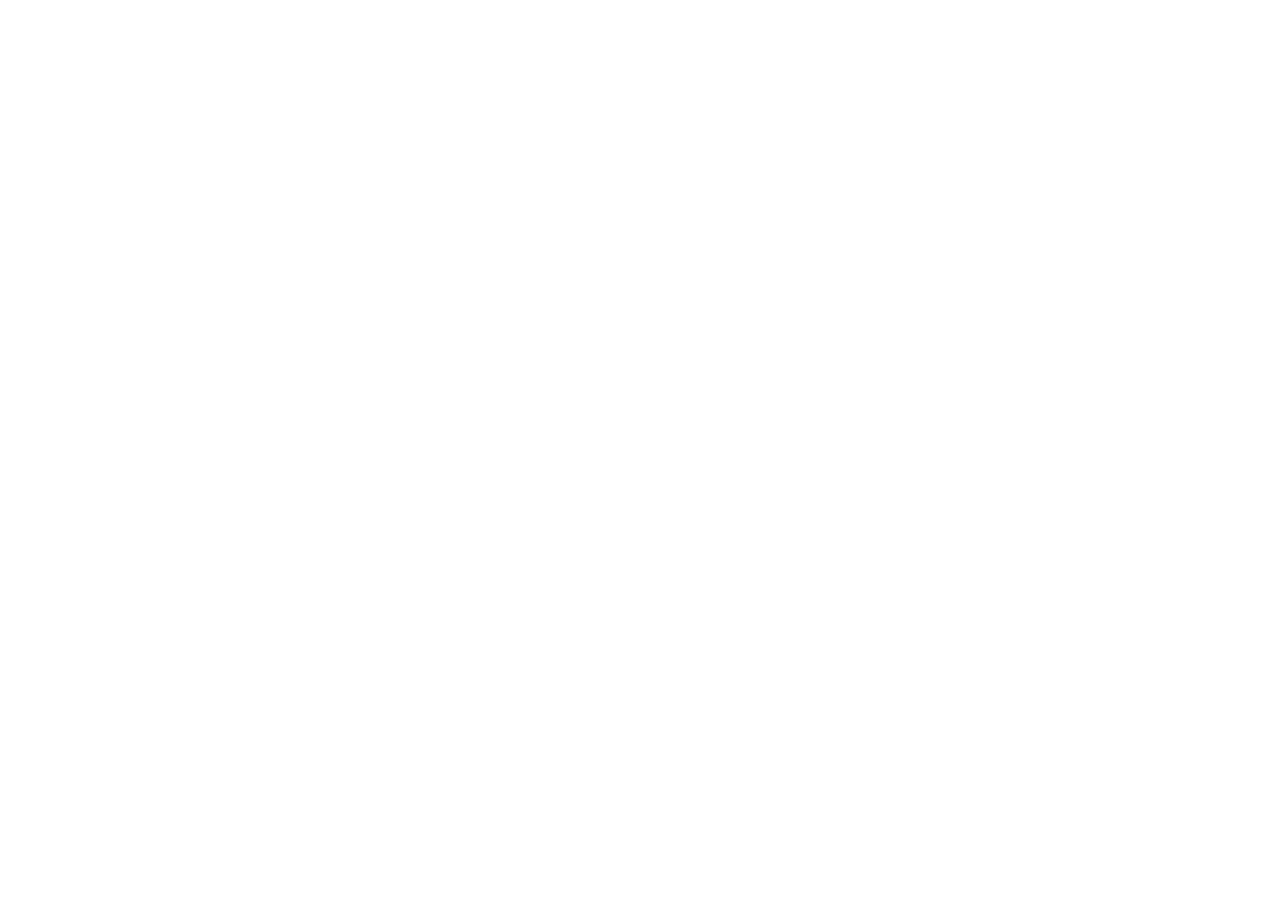
==== about.html @ 329e59cd "hotel first part" ====
<!DOCTYPE html>
<html lang="en">
<head>
    <meta charset="UTF-8">
    <meta name="viewport" content="width=device-width,
     initial-scale=1.0">
     <link rel="stylesheet" href="css/style.css">
     <title>About</title>
</head>
<body>

</body>
</html>
---- css/style.css ----
/* CSS Reset */
* {
    margin: 0;
    padding: 0;
    box-sizing: border-box;
 }
 
 /* main styling */
 body {
    font-family: Verdana, Geneva, Tahoma, sans-serif;
    line-height: 1.5em;
 }
 
 a {
    color: #333;
    text-decoration: none;
 }
 
 h1, h2, h3 {
    padding-bottom: 20px;
 }
 
 p {
    margin: 0 10px;
 }
 
 /* utility class */
 .container {
    width: 700px;
    margin: auto;
 }
 
 .text-primary {
    color: #03506f;
 }
 
 .btn {
    background-color: #333;
    border-radius: 7px;
    color:aliceblue;
    cursor: pointer;
    padding: 10px 15px;
    font-size: 18px;
    text-align: center;
    margin: 10px 15px;
    display: inline-block;
 }
 
 .btn:hover {
    background-color: #03506f;
 }
 
 /* navbar */
 #navbar {
    background-color: #03506f;
    color: white;
    overflow: hidden;
 }
 
 #navbar h1 {
    float: left;
    padding-top: 20px;
 }
 
 #navbar a {
    color: white;
 }
 
 #navbar ul {
    list-style: none;
    float: right;
 }
 
 #navbar ul li {
    float:left;
 }
 
 #navbar ul li a {
    display: block;
    padding: 20px;
 }
 
 #navbar ul li a:hover {
    background-color: aliceblue;
    color: black;
 }
 
 #navbar .current {
    background-color: aliceblue;
    color: black;
 }
 
 /* showcase */
 #showcase {
    background: url('../images/showcase.jpg') no-repeat center center/cover;
    height: 600px;
 }
 
 #showcase #showcase-content {
    padding-top: 200px;
 }
 
 #showcase #showcase-content h2 {
    font-size: 55px;
    line-height: 1.3em;
 }
 
 #showcase-content .intro {
    text-align: center;
    font-size: 18px;
    margin: auto;
 }
 
 #showcase-content .btn {
    margin-left: 250px;
 }
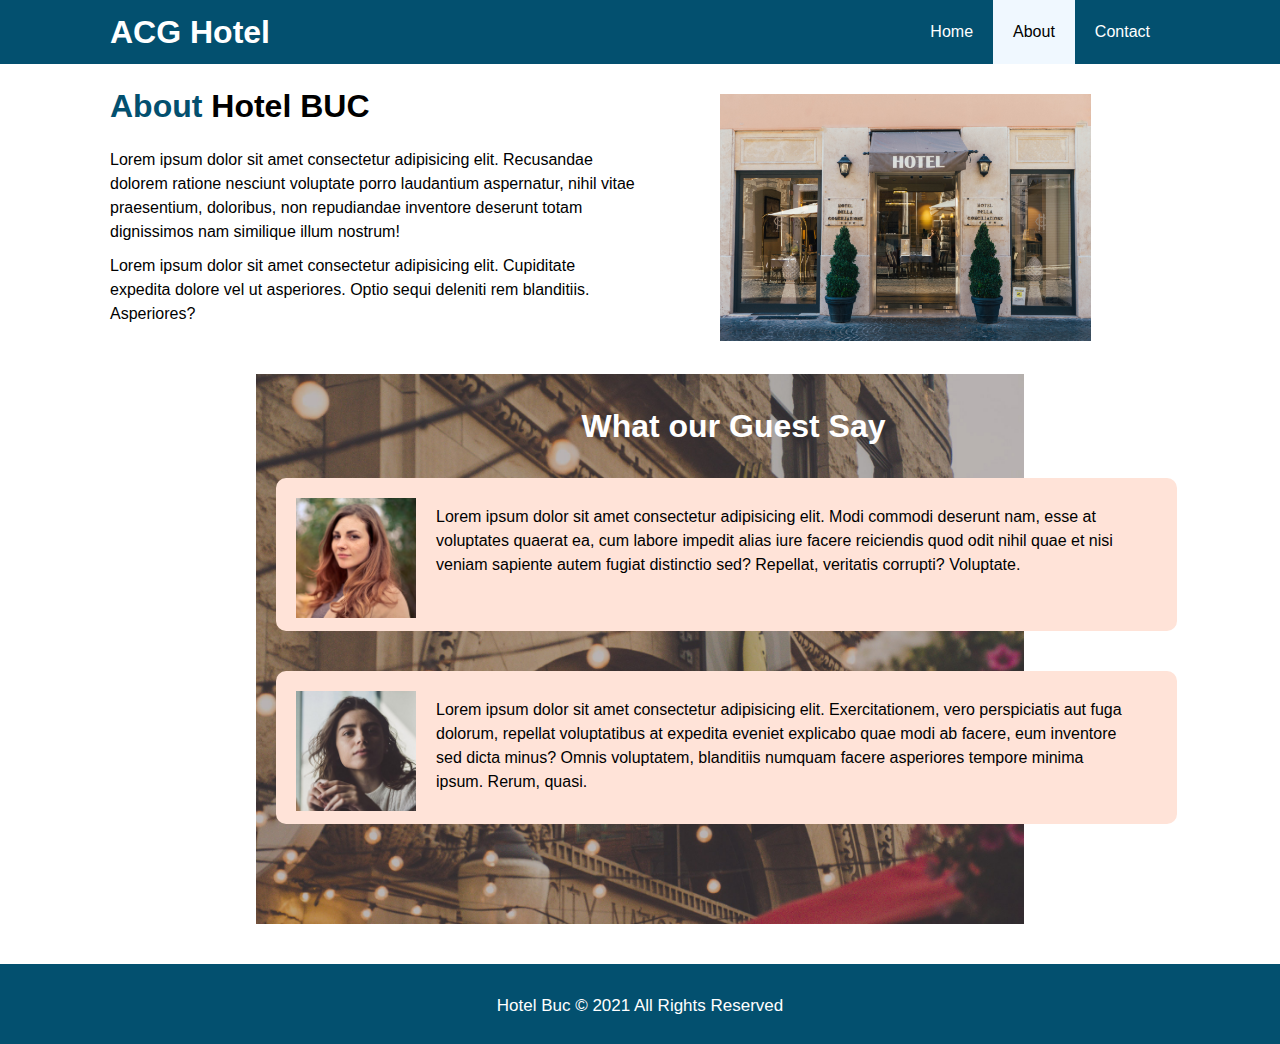
==== commit 85d0ef9e: "hotel without final changes" ====
--- a/about.html
+++ b/about.html
@@ -5,9 +5,49 @@
     <meta name="viewport" content="width=device-width,
      initial-scale=1.0">
      <link rel="stylesheet" href="css/style.css">
+     <link rel="stylesheet" href="https://cdnjs.cloudflare.com/ajax/libs/font-awesome/5.15.1/css/all.min.css" integrity="sha512-+4zCK9k+qNFUR5X+cKL9EIR+ZOhtIloNl9GIKS57V1MyNsYpYcUrUeQc9vNfzsWfV28IaLL3i96P9sdNyeRssA==" crossorigin="anonymous" />
      <title>About</title>
 </head>
 <body>
-
+    <header>
+        <nav id="navbar">
+           <div class="container">
+              <h1 class="logo"><a href="index.html">ACG Hotel</a></h1>
+              <ul>
+                 <li><a href="index.html">Home</a></li>
+                 <li><a class="current" href="about.html">About</a></li>
+                 <li><a href="contact.html">Contact</a></li>
+              </ul>
+           </div>
+        </nav>
+     </header>
+    <section id="about-hotel">
+        <div class="container">
+            <div class="left">
+                <h1><span class="text-primary">About</span> Hotel BUC</h1>
+                <p>Lorem ipsum dolor sit amet consectetur adipisicing elit. Recusandae dolorem ratione nesciunt voluptate porro laudantium aspernatur, nihil vitae praesentium, doloribus, non repudiandae inventore deserunt totam dignissimos nam similique illum nostrum!</p>
+                <p>Lorem ipsum dolor sit amet consectetur adipisicing elit. Cupiditate expedita dolore vel ut asperiores. Optio sequi deleniti rem blanditiis. Asperiores?</p>
+            </div>
+            <div class="right">
+                <img src="./images/photo-1.jpg">
+            </div>
+        </div>
+    </section> 
+    <section id="review">
+        <div class="container">
+            <h2>What our Guest Say</h2>
+            <div class="person">
+                <img src="./images/person-1.jpg">
+                <p>Lorem ipsum dolor sit amet consectetur adipisicing elit. Modi commodi deserunt nam, esse at voluptates quaerat ea, cum labore impedit alias iure facere reiciendis quod odit nihil quae et nisi veniam sapiente autem fugiat distinctio sed? Repellat, veritatis corrupti? Voluptate.</p>
+            </div>
+            <div class="person">
+                <img src="./images/person-2.jpg">
+                <p>Lorem ipsum dolor sit amet consectetur adipisicing elit. Exercitationem, vero perspiciatis aut fuga dolorum, repellat voluptatibus at expedita eveniet explicabo quae modi ab facere, eum inventore sed dicta minus? Omnis voluptatem, blanditiis numquam facere asperiores tempore minima ipsum. Rerum, quasi.</p>
+            </div>
+        </div>
+    </section>
+    <footer id="copy">
+        <p>Hotel Buc &copy 2021 All Rights Reserved</p>
+    </footer>
 </body>
 </html>--- a/css/style.css
+++ b/css/style.css
@@ -21,28 +21,30 @@
  }
  
  p {
-    margin: 0 10px;
+    margin: 10px 0px;
  }
  
  /* utility class */
  .container {
-    width: 700px;
+    width: 1100px;
     margin: auto;
- }
- 
+    padding: 0 20px;
+ }
+ .container h2{
+    text-align: center;
+ }
  .text-primary {
     color: #03506f;
  }
- 
+
  .btn {
     background-color: #333;
     border-radius: 7px;
     color:aliceblue;
     cursor: pointer;
-    padding: 10px 15px;
+    padding: 12px 20px;
     font-size: 18px;
-    text-align: center;
-    margin: 10px 15px;
+    margin: 20px 15px;
     display: inline-block;
  }
  
@@ -59,6 +61,7 @@
  
  #navbar h1 {
     float: left;
+    margin: 0;
     padding-top: 20px;
  }
  
@@ -98,6 +101,7 @@
  
  #showcase #showcase-content {
     padding-top: 200px;
+    text-align: center;
  }
  
  #showcase #showcase-content h2 {
@@ -110,8 +114,167 @@
     font-size: 18px;
     margin: auto;
  }
- 
- #showcase-content .btn {
-    margin-left: 250px;
- }
- +#about{
+   height: 300px;
+}
+#about .about-image{
+   float: left;
+   width: 50%;
+   background: url('../images/photo-1.jpg') no-repeat center center/cover;
+   height: 100%;
+ }
+ #about .about-text {
+    background-color: #ffe3d8;
+    width: 50%;
+    height: 100%;
+    float: right;
+    text-align: center;
+    padding: 30px 50px;
+    font-size: 18px;
+    
+ }
+#about .about-text h2{
+   text-align: center;
+   font-size: 30px;
+}
+#about .about-text p {
+   text-align: justify;
+}
+#icons {
+   display: flex;
+   height: 350px;
+   margin-top: 50px;
+}
+#icons .box {
+   text-align: center;
+   width: 35%;
+   height: 200px;
+   padding: 30px 50px;
+}
+#icons .fas {
+   font-size: 35px;
+}
+#copy{
+   background-color: #03506f;
+   text-align: center;
+   color: white;
+   height: 80px;
+   padding: 20px 15px;
+   font-size: 17px;
+}
+
+
+/* about html style  */
+
+#about-hotel .container{
+   display: flex;
+   height: 250px;
+   padding: 30px 20px;
+}
+
+#about-hotel .container .left{
+   width: 50%;
+
+}
+#about-hotel .container .right{
+   width: 50%;
+
+}
+#about-hotel .container .right img{
+   display: block;
+   width: 70%;
+   margin: auto;
+}
+
+/* section review styling */
+
+
+#review{
+   height: 550px;
+   width: 60%;
+   margin: auto;
+   background: url(../images/test-bg.jpg) no-repeat center center/cover;
+   margin-top: 60px;
+   margin-bottom: 40px;
+}
+
+
+#review .container{
+   display: block;
+}
+#review .container h2{
+   color: white;
+   padding: 40px;
+   font-size: 32px;
+   margin-left: -145px;
+}
+.person img{
+   width: 140px;
+   padding-right: 20px;
+}
+#review .person {
+   padding: 20px;
+   margin-bottom: 40px;
+   width: 85%;
+   height: 153px;
+   border-radius: 10px;
+   background-color: #ffe3d8;
+}
+
+#review .container .person p{
+   width: 80%;
+   margin-top: -120px;
+   margin-left: 140px;
+}
+
+/* contact styling */
+#contact h1{
+   padding: 25px 0px;
+   font-size: 1.5em;
+   font-weight: bold;
+}
+.form-box{
+   margin-top: 20px;
+}
+.form-box input, textarea{
+   width: 100%;
+   padding: 18px;
+   margin-top: 10px;
+   border: 1px solid lightblue;
+
+}
+#textarea {
+   width: 100%;
+   height: 200px;
+   resize: none;
+}
+.form-box input {
+   height: 36px;
+   padding: 18px;
+   margin-top: 10px;
+}
+#contact .btn{
+   margin: 0;
+   margin-top: 20px;
+}
+
+/* adress styling */
+
+#adress .container {
+   display: flex;
+}
+#adress .adress-info{
+   width: 33%;
+   height: 250px;
+   text-align: center;
+}
+#adress .adress-info .fas{
+   font-size: 45px;
+   margin-top: 60px;
+}
+#adress .adress-info p{
+   margin-top: 45px;
+}
+#adress #adressBack{
+   background-color: lightcoral;
+}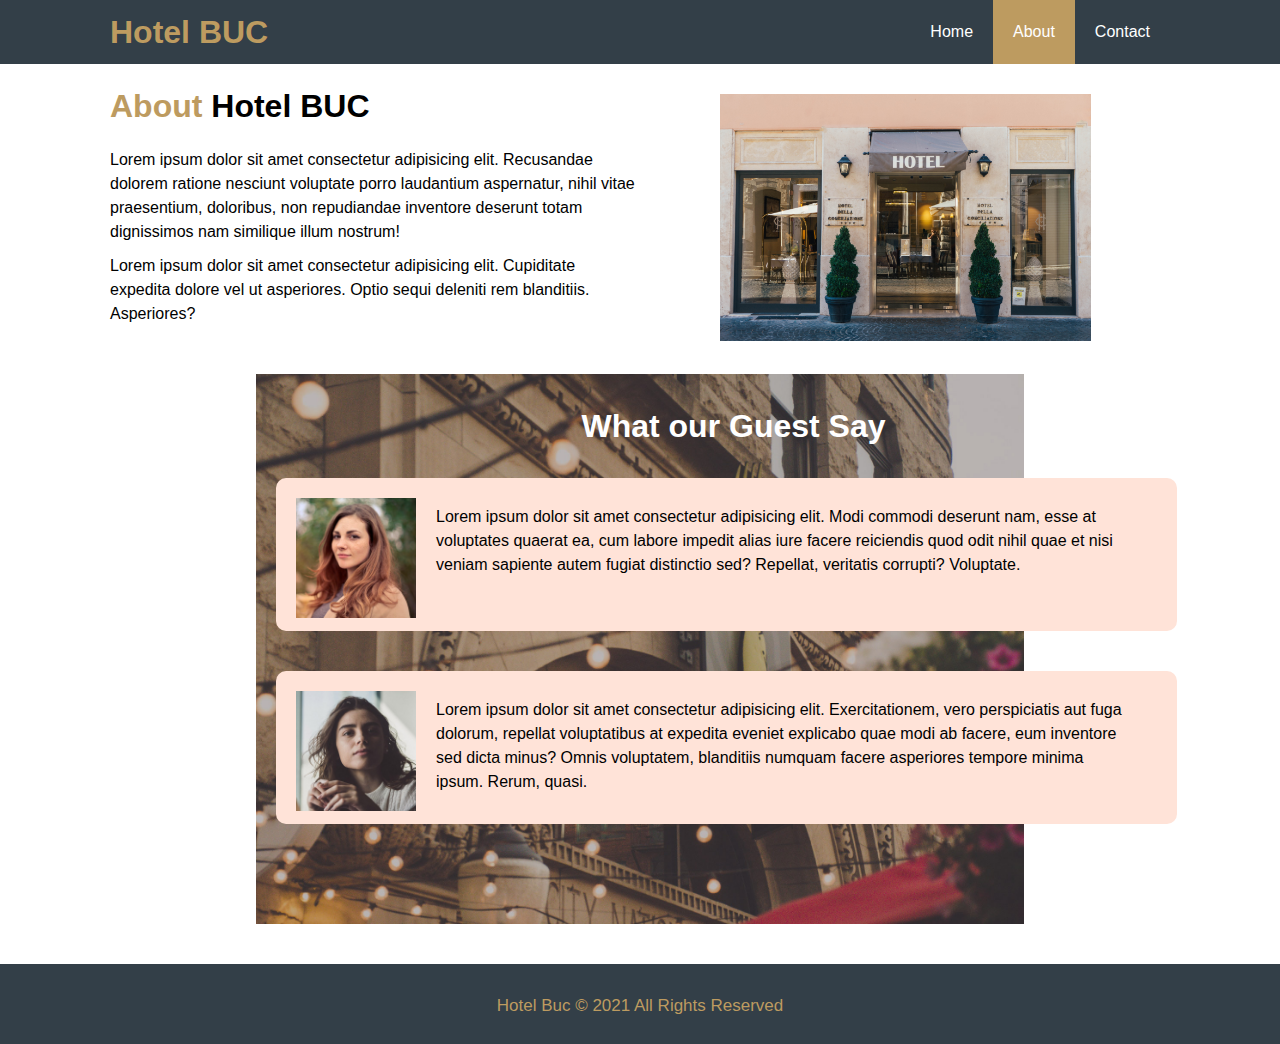
==== commit baccb944: "hotelFinal" ====
--- a/about.html
+++ b/about.html
@@ -4,6 +4,8 @@
     <meta charset="UTF-8">
     <meta name="viewport" content="width=device-width,
      initial-scale=1.0">
+     <meta name="description" content="Welcome to the most visited hotel from Bucharest">
+     <meta name="keywords" content="Hotel,Bucharest Hotel, Romania">
      <link rel="stylesheet" href="css/style.css">
      <link rel="stylesheet" href="https://cdnjs.cloudflare.com/ajax/libs/font-awesome/5.15.1/css/all.min.css" integrity="sha512-+4zCK9k+qNFUR5X+cKL9EIR+ZOhtIloNl9GIKS57V1MyNsYpYcUrUeQc9vNfzsWfV28IaLL3i96P9sdNyeRssA==" crossorigin="anonymous" />
      <title>About</title>
@@ -12,7 +14,7 @@
     <header>
         <nav id="navbar">
            <div class="container">
-              <h1 class="logo"><a href="index.html">ACG Hotel</a></h1>
+              <h1 class="logo"><a href="index.html">Hotel BUC</a></h1>
               <ul>
                  <li><a href="index.html">Home</a></li>
                  <li><a class="current" href="about.html">About</a></li>
--- a/css/style.css
+++ b/css/style.css
@@ -4,41 +4,40 @@
     padding: 0;
     box-sizing: border-box;
  }
- 
+
  /* main styling */
  body {
     font-family: Verdana, Geneva, Tahoma, sans-serif;
     line-height: 1.5em;
- }
- 
- a {
+}
+a {
     color: #333;
     text-decoration: none;
  }
- 
- h1, h2, h3 {
+h1, h2, h3 {
     padding-bottom: 20px;
  }
- 
- p {
+p {
     margin: 10px 0px;
- }
- 
+}
+
  /* utility class */
- .container {
+.container {
     width: 1100px;
     margin: auto;
     padding: 0 20px;
- }
+}
  .container h2{
     text-align: center;
- }
- .text-primary {
-    color: #03506f;
- }
-
- .btn {
-    background-color: #333;
+}
+.text-primary {
+    color: #bd9b60;
+}
+#navbar .logo a{
+   color: #bd9b60;
+}
+.btn {
+    background-color: #333f48;
     border-radius: 7px;
     color:aliceblue;
     cursor: pointer;
@@ -46,69 +45,59 @@
     font-size: 18px;
     margin: 20px 15px;
     display: inline-block;
- }
- 
+}
  .btn:hover {
-    background-color: #03506f;
- }
- 
+    background-color: #bd9b60;
+    color: black;
+}
+
  /* navbar */
- #navbar {
-    background-color: #03506f;
+#navbar {
+    background-color: #333f48;
     color: white;
     overflow: hidden;
- }
- 
- #navbar h1 {
+}
+#navbar h1 {
     float: left;
     margin: 0;
     padding-top: 20px;
- }
- 
- #navbar a {
-    color: white;
- }
- 
+}
+#navbar a {
+    color: white;
+}
  #navbar ul {
     list-style: none;
     float: right;
- }
- 
+}
  #navbar ul li {
     float:left;
  }
- 
  #navbar ul li a {
     display: block;
     padding: 20px;
  }
- 
  #navbar ul li a:hover {
-    background-color: aliceblue;
-    color: black;
- }
- 
+    background-color: #bd9b60;
+    color: white;
+ }
  #navbar .current {
-    background-color: aliceblue;
-    color: black;
- }
- 
+    background-color: #bd9b60;
+    color: white;
+ }
+
  /* showcase */
  #showcase {
     background: url('../images/showcase.jpg') no-repeat center center/cover;
     height: 600px;
  }
- 
  #showcase #showcase-content {
     padding-top: 200px;
     text-align: center;
  }
- 
  #showcase #showcase-content h2 {
     font-size: 55px;
     line-height: 1.3em;
  }
- 
  #showcase-content .intro {
     text-align: center;
     font-size: 18px;
@@ -131,7 +120,6 @@
     text-align: center;
     padding: 30px 50px;
     font-size: 18px;
-    
  }
 #about .about-text h2{
    text-align: center;
@@ -155,30 +143,25 @@
    font-size: 35px;
 }
 #copy{
-   background-color: #03506f;
-   text-align: center;
-   color: white;
+   background-color: #333f48;
+   text-align: center;
+   color: #bd9b60;
    height: 80px;
    padding: 20px 15px;
    font-size: 17px;
 }
 
-
 /* about html style  */
-
 #about-hotel .container{
    display: flex;
    height: 250px;
    padding: 30px 20px;
 }
-
 #about-hotel .container .left{
    width: 50%;
-
 }
 #about-hotel .container .right{
    width: 50%;
-
 }
 #about-hotel .container .right img{
    display: block;
@@ -187,8 +170,6 @@
 }
 
 /* section review styling */
-
-
 #review{
    height: 550px;
    width: 60%;
@@ -197,8 +178,6 @@
    margin-top: 60px;
    margin-bottom: 40px;
 }
-
-
 #review .container{
    display: block;
 }
@@ -220,13 +199,11 @@
    border-radius: 10px;
    background-color: #ffe3d8;
 }
-
 #review .container .person p{
    width: 80%;
    margin-top: -120px;
    margin-left: 140px;
 }
-
 /* contact styling */
 #contact h1{
    padding: 25px 0px;
@@ -241,7 +218,6 @@
    padding: 18px;
    margin-top: 10px;
    border: 1px solid lightblue;
-
 }
 #textarea {
    width: 100%;
@@ -257,7 +233,6 @@
    margin: 0;
    margin-top: 20px;
 }
-
 /* adress styling */
 
 #adress .container {
@@ -276,5 +251,5 @@
    margin-top: 45px;
 }
 #adress #adressBack{
-   background-color: lightcoral;
+   background-color: #bd9b60;
 }